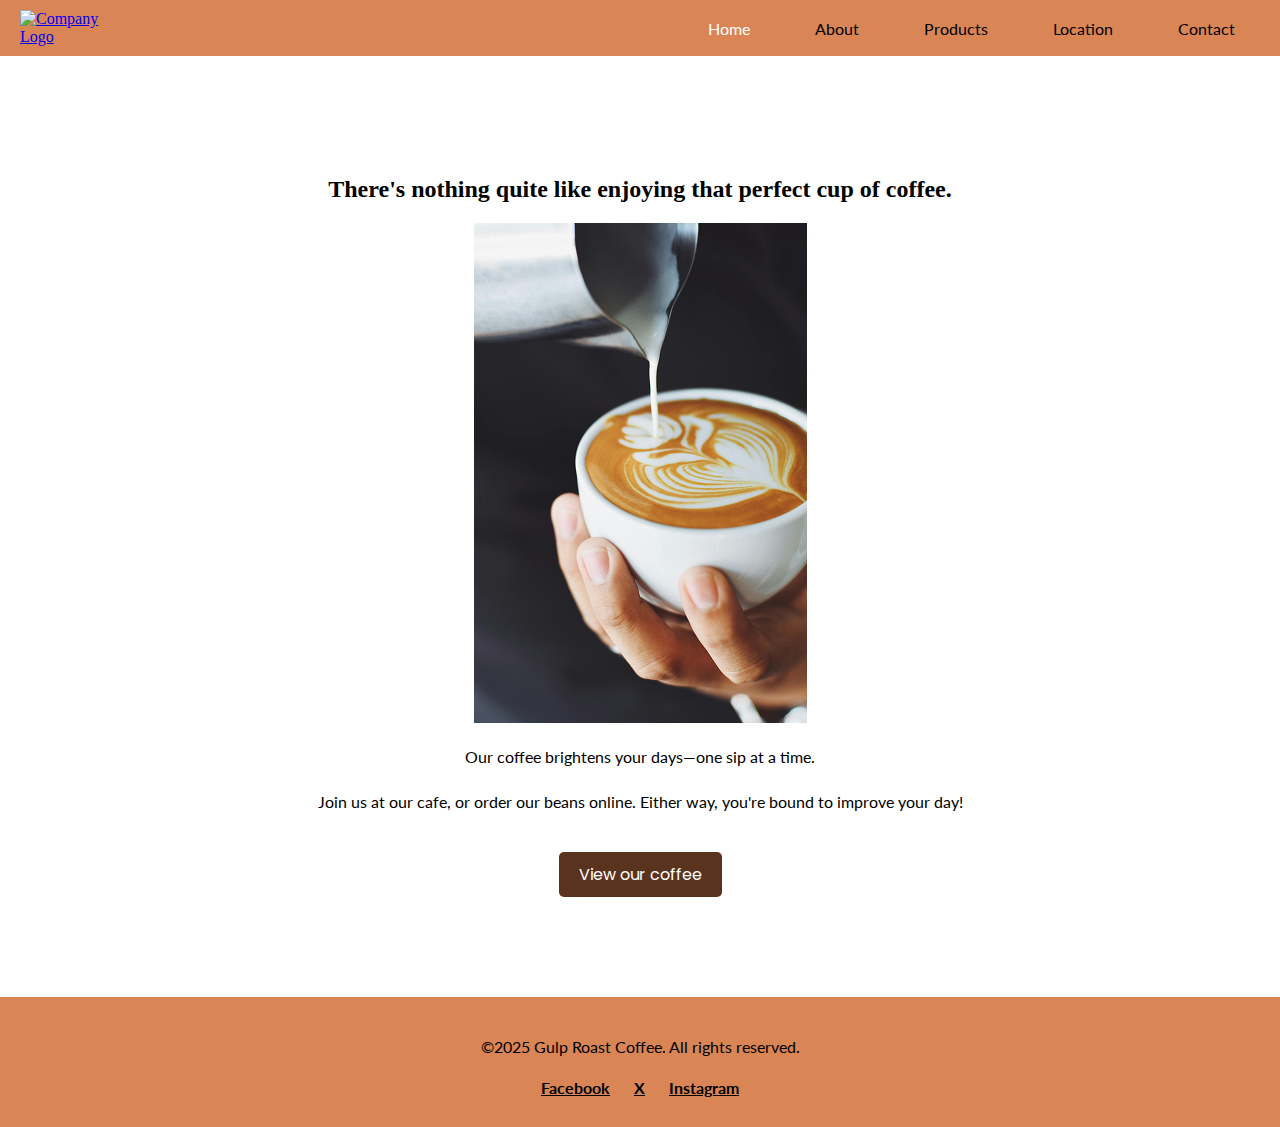
==== index.html @ 18f4cc29 "Moved files to Github folder" ====
<!DOCTYPE html>
<html lang="en">
<head>
  <meta charset="UTF-8">
  <meta http-equiv="X-UA-Compatible" content="IE=edge">
  <meta name="viewport" content="width=device-width, initial-scale=1.0">
  <title>Gulp Roast Home</title>
     <link rel="preconnect" href="https://fonts.googleapis.com">
    <link rel="preconnect" href="https://fonts.gstatic.com" crossorigin>
    <link href="https://fonts.googleapis.com/css2?family=Roboto:ital,wght@0,100..900;1,100..900&display=swap" rel="stylesheet">
    <link rel="preconnect" href="https://fonts.googleapis.com">
    <link rel="preconnect" href="https://fonts.gstatic.com" crossorigin>
    <link href="https://fonts.googleapis.com/css2?family=Lato:ital,wght@0,100;0,300;0,400;0,700;0,900;1,100;1,300;1,400;1,700;1,900&display=swap" rel="stylesheet">
    <link rel="stylesheet" href="styles.css">
    <link rel="preconnect" href="https://fonts.googleapis.com">
    <link rel="preconnect" href="https://fonts.gstatic.com" crossorigin>
    <link href="https://fonts.googleapis.com/css2?family=Open+Sans:ital,wght@0,300..800;1,300..800&family=Poppins:ital,wght@0,100;0,200;0,300;0,400;0,500;0,600;0,700;0,800;0,900;1,100;1,200;1,300;1,400;1,500;1,600;1,700;1,800;1,900&display=swap" rel="stylesheet">
</head>
<body>
  <header>
    <a href="index.html">
    <img src="https://static.bc-edx.com/uxui/uxui-v3/m9/coffee-brand-assets/gulp-logo-dark.png" alt="Company Logo" id="logo"> 
</a>
        <nav>
            <div class="header">
                <div class="inline-block special-item"><a href="index.html">Home</a></div>
                <div class="inline-block"><a href="about.html">About</a></div>
                <div class="inline-block"><a href="products.html">Products</a></div>
                <div class="inline-block"><a href="https://uxuicurriculum.wixsite.com/gulproast/locations">Location</a></div>
                <div class="inline-block"><a href="https://uxuicurriculum.wixsite.com/gulproast/contact">Contact</a></div>
            </div>
        </nav>
</header>
<main>
    <section class="hero">
        <div class="hero-content">
          <h2>There's nothing quite like enjoying that perfect cup of coffee.</h2>
        </div>
      </section>
  
      <div class="about">
        <div class="about-content">
          <div class="about-image">
            <img src="images/gulp-coffee-closeup.jpg" alt="two people drinking coffee">
          </div>
          <div class="about-text">
            <p>Our coffee brightens your days—one sip at a time.</p>
            <p>Join us at our cafe, or order our beans online. Either way, you're bound to improve your day!</p>
            <a href="products.html" class="cta-button">View our coffee</a>
          </div>
        </div>
    </div>
    </main>
    <footer>
        <p>&copy;2025 Gulp Roast Coffee. All rights reserved.</p>
    <div class="footer-container">
        <ul class="social-media">
            <li><a href="https://www.facebook.com" target="_blank">Facebook</a></li>
            <li><a href="https://www.x.com" target="_blank">X</a></li>
            <li><a href="https://www.instagram.com" target="_blank">Instagram</a></li>
        </ul>
    </div>
    </footer>
</body>
</html>
---- styles.css ----
* {
    box-sizing: border-box;
}

p {
 font-family: "Lato", sans-serif;
 line-height: 1.8;
}
p2 {
   font-family: "Lato", sans-serif;
   color: black;
}
body {
    margin: 0;
    padding: 0;
}

header {
    display: flex;
    justify-content: space-between;
    align-items: center; 
    padding: 10px 20px; 
    background-color: #D98555;
}

#logo {
    max-width: 100px; 
    height: auto;
}

nav {
    display: flex;
    font-family: "Lato", sans-serif;   
}

.header {
    display: flex;
    justify-content: space-between;
}

.inline-block {
  margin: 0 15px;
}

.inline-block a{
    margin-left: 15px;
    cursor: pointer;
    text-decoration: none;
    padding: 10px;
    color: black;
}

.inline-block a:hover {
  color: #F2F2F2;
}

.special-item a {
  color: white;
  text-decoration: none;
}

main {
    padding: 100px;
    text-align: center;
}

h1 {
    color: #59331D;
    font-family: "Poppins", sans-serif;
}
.sf-link {
  color: #D98555;
  text-decoration: underline;
}
.sf-link:hover {
  color: #082B59;
}
.cta-button {
    display: inline-block;
    padding: 10px 20px; 
    background-color: #59331D;
    color: white;
    text-decoration: none; 
    border-radius: 5px;
    margin-top: 20px;
    font-family: "Poppins", sans-serif;
}

.cta-button:hover {
    background-color: #361e11;
}

.box {
    border: none;
    padding: 50px;
    background-color: #F2F2F2;
    width: 450px;
    margin: 20px auto;
    border-radius: 20px;
}

.content-container {
    display: flex;
    align-items: center;
    justify-content: center;
}

.image-container {
  display: flex;
  flex-direction: column;
  align-items: center;
  text-align: center;
}

.image {
    max-width: 100%;
    height: auto;
    border-radius: 20px;
    border: solid;
    border-color: #59331D;
}

.caption {
  display: flex;
  align-items: center;
  color: white;
  font-family: "Poppins", sans-serif;
  font-size: 13px;
  font-style: italic;
  text-align: center;
  margin-top: 15px;
  background-color: #59331D;
  padding: 15px;
  border-radius: 20px;
  text-align: center;
}

footer {
    text-align: center;
    padding: 20px 0;
    background-color: #D98555;
}

.footer-container {
    margin-top: 10px;
}

.social-media {
    list-style-type: none;
    padding: 0;
    font-family: "Lato", sans-serif;
    margin-bottom: 10px;
}

.social-media li {
    display: inline;
    margin: 0 10px;
}

.social-media a {
    color: #000;
    font-weight: bold;
}
.social-media a:hover {
    text-decoration: underline;
    color: white;
}

/* Mobile Styles (up to 600px) */
@media (max-width: 600px) {
    main {
        padding: 10px;
    }

    .box {
        width: 90%;
        padding: 20px;
    }
    .image{
        width: 90%;
    }
    .header {
        flex-direction: column;
        gap: 10px;
        text-align: center;
        padding: 10px;
    }
 
}

/* Tablet Styles (601px to 1024px) */
@media (min-width: 601px) and (max-width: 1024px) {
    main {
        padding: 50px;
    }

    .content-container {
        flex-wrap: wrap;
    }

    .box {
        width: 70%;
        padding: 30px;
    }
    .image{
        width: 70%;
    }
}

/* Desktop Styles (1025px and above) */
@media (min-width: 1025px) {
    main {
        padding: 100px;
    }

    .box {
        width: 450px;
        padding: 50px;
    }
    .image{
        width: auto;
    }
}
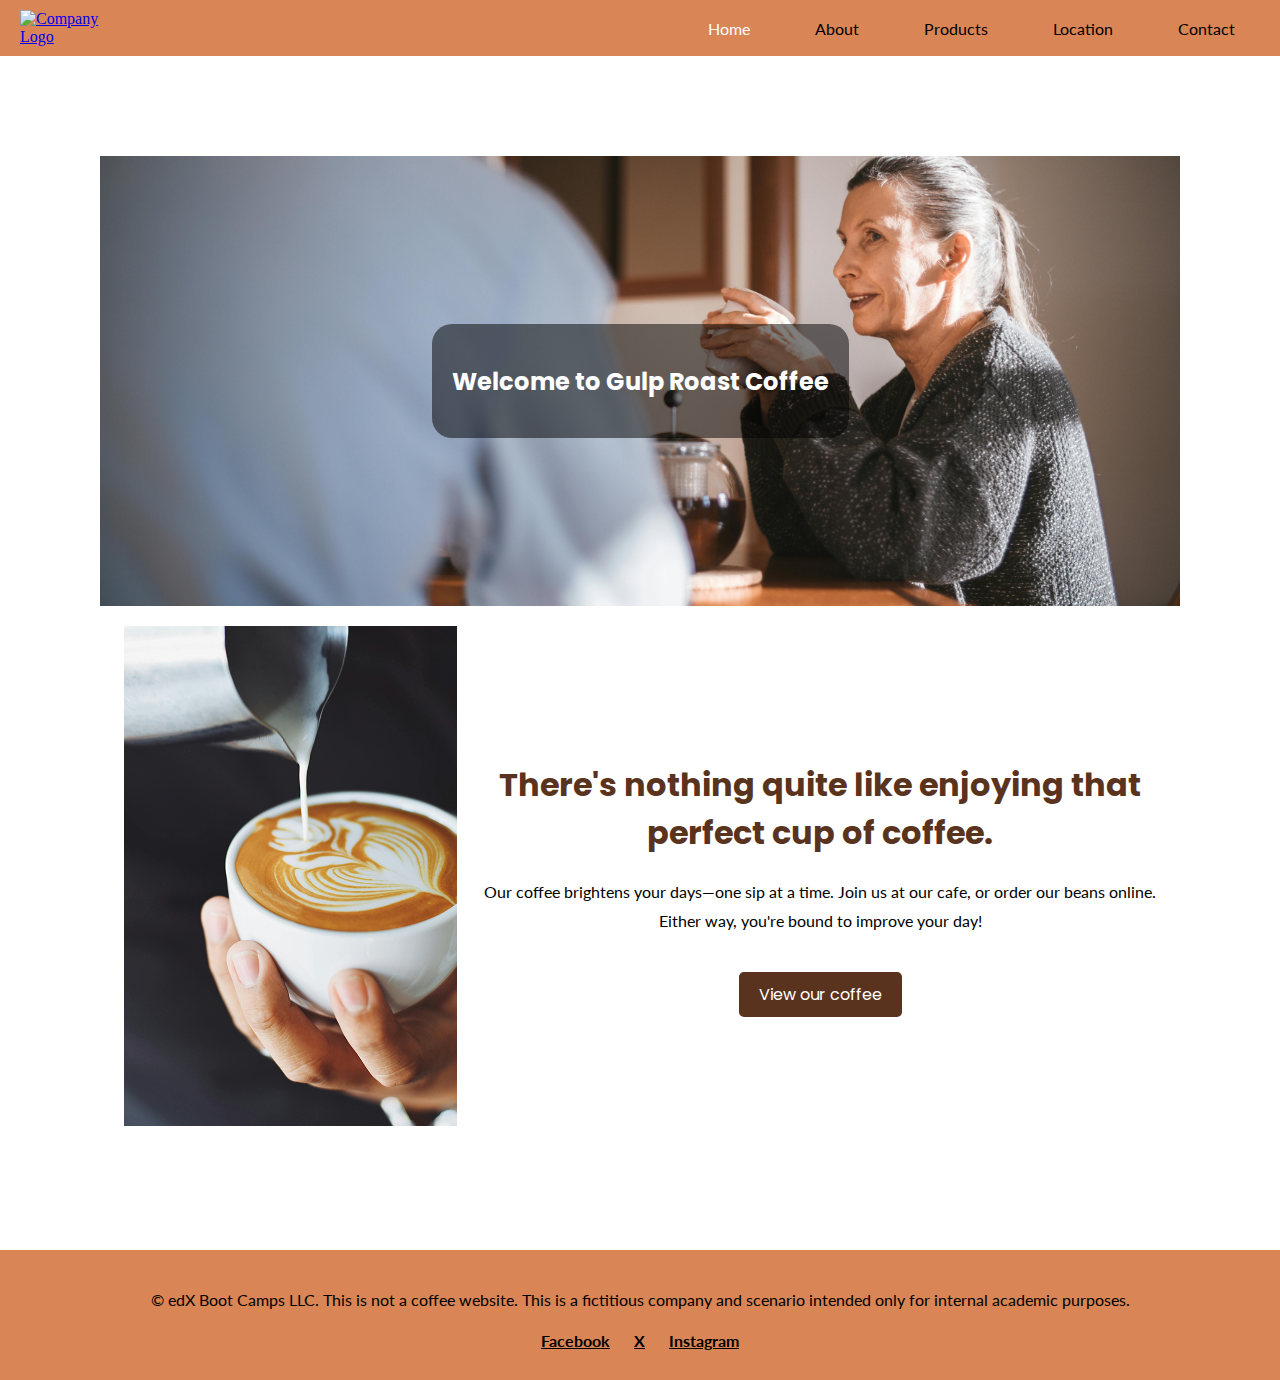
==== commit 4087cb52: "added media query" ====
--- a/index.html
+++ b/index.html
@@ -11,11 +11,11 @@
     <link rel="preconnect" href="https://fonts.googleapis.com">
     <link rel="preconnect" href="https://fonts.gstatic.com" crossorigin>
     <link href="https://fonts.googleapis.com/css2?family=Lato:ital,wght@0,100;0,300;0,400;0,700;0,900;1,100;1,300;1,400;1,700;1,900&display=swap" rel="stylesheet">
-    <link rel="stylesheet" href="styles.css">
     <link rel="preconnect" href="https://fonts.googleapis.com">
     <link rel="preconnect" href="https://fonts.gstatic.com" crossorigin>
     <link href="https://fonts.googleapis.com/css2?family=Open+Sans:ital,wght@0,300..800;1,300..800&family=Poppins:ital,wght@0,100;0,200;0,300;0,400;0,500;0,600;0,700;0,800;0,900;1,100;1,200;1,300;1,400;1,500;1,600;1,700;1,800;1,900&display=swap" rel="stylesheet">
-</head>
+    <link rel="stylesheet" href="styles.css">
+  </head>
 <body>
   <header>
     <a href="index.html">
@@ -34,7 +34,7 @@
 <main>
     <section class="hero">
         <div class="hero-content">
-          <h2>There's nothing quite like enjoying that perfect cup of coffee.</h2>
+          <h2>Welcome to Gulp Roast Coffee</h2>
         </div>
       </section>
   
@@ -44,15 +44,16 @@
             <img src="images/gulp-coffee-closeup.jpg" alt="two people drinking coffee">
           </div>
           <div class="about-text">
-            <p>Our coffee brightens your days—one sip at a time.</p>
-            <p>Join us at our cafe, or order our beans online. Either way, you're bound to improve your day!</p>
+            <h1>There's nothing quite like enjoying that perfect cup of coffee.</h1>
+            <p>Our coffee brightens your days—one sip at a time. Join us at our cafe, or order our beans online. Either way, you're bound to improve your day!</p>
             <a href="products.html" class="cta-button">View our coffee</a>
           </div>
         </div>
     </div>
     </main>
     <footer>
-        <p>&copy;2025 Gulp Roast Coffee. All rights reserved.</p>
+        <p>© edX Boot Camps LLC. This is not a coffee website. This is a fictitious company and scenario intended only for internal academic purposes.
+        </p>
     <div class="footer-container">
         <ul class="social-media">
             <li><a href="https://www.facebook.com" target="_blank">Facebook</a></li>
--- a/styles.css
+++ b/styles.css
@@ -2,17 +2,13 @@
     box-sizing: border-box;
 }
 
+body {
+    margin: 0;
+    padding: 0;
+}
 p {
  font-family: "Lato", sans-serif;
  line-height: 1.8;
-}
-p2 {
-   font-family: "Lato", sans-serif;
-   color: black;
-}
-body {
-    margin: 0;
-    padding: 0;
 }
 
 header {
@@ -68,6 +64,10 @@
     color: #59331D;
     font-family: "Poppins", sans-serif;
 }
+h2 {
+    color: white;
+    font-family: "Poppins", sans-serif;
+}
 .sf-link {
   color: #D98555;
   text-decoration: underline;
@@ -75,6 +75,53 @@
 .sf-link:hover {
   color: #082B59;
 }
+
+.hero {
+    background-image: url("images/gulp-couple-talking.jpg"); 
+    background-size: cover;
+    background-position: center;
+    height: 50vh; 
+    display: flex;
+    align-items: center;
+    justify-content: center;
+    text-align: center;
+  }
+  
+  .hero-content {
+    background-color: rgba(0, 0, 0, 0.5); 
+    color: white;
+    padding: 20px;
+    position: relative;
+    font-family: "Poppins", sans-serif;
+    border-radius: 20px;
+  }
+  
+  .about {
+    padding: 20px;
+  }
+  
+  .about-content {
+    display: flex;
+    align-items: center;
+    gap: 20px;
+  }
+  
+  .about-image {
+    flex: 1;
+  }
+  
+  .about-image img {
+    max-width: 100%;
+    height: auto;
+  }
+  
+  .about-text {
+    flex: 2;
+    
+   
+ 
+  }
+
 .cta-button {
     display: inline-block;
     padding: 10px 20px; 
@@ -135,6 +182,45 @@
   text-align: center;
 }
 
+.product-grid {
+    display: flex;
+    grid-template-columns: 1fr 1fr 1fr;
+    gap: 10px;
+    padding: 10px;
+}
+
+.product-item {
+    display: flex;
+    flex-direction: column;
+    aspect-ratio: 1 / 1; 
+    overflow: hidden;
+    text-align: center;
+    padding: 10px;
+}
+
+.product-item img {
+    width: 100%;
+    height: auto;
+    object-fit: cover; 
+    margin-bottom: 0; 
+}
+
+.product-item h2 {
+    margin-bottom: 5px;
+    font-size: 1.23em;
+    font-family: "Poppins", sans-serif;
+}
+
+.product-item p {
+    margin-bottom: 15px;
+    line-height: 1.6;
+    padding: 10px; 
+    font-family: "Lato", sans-serif;
+}
+
+
+
+
 footer {
     text-align: center;
     padding: 20px 0;
@@ -166,12 +252,15 @@
     color: white;
 }
 
+
 /* Mobile Styles (up to 600px) */
 @media (max-width: 600px) {
     main {
         padding: 10px;
     }
-
+    .product-grid {
+        grid-template-columns: 1fr;
+    }
     .box {
         width: 90%;
         padding: 20px;
@@ -185,7 +274,7 @@
         text-align: center;
         padding: 10px;
     }
- 
+    
 }
 
 /* Tablet Styles (601px to 1024px) */
@@ -194,6 +283,10 @@
         padding: 50px;
     }
 
+    .product-grid {
+        grid-template-columns: 1fr; 
+    }
+
     .content-container {
         flex-wrap: wrap;
     }
@@ -213,6 +306,13 @@
         padding: 100px;
     }
 
+    .product-grid {
+        display: grid;
+        grid-template-columns: 1fr 1fr 1fr; 
+        gap: 10px;
+        padding: 10px;
+    }
+
     .box {
         width: 450px;
         padding: 50px;
@@ -220,4 +320,4 @@
     .image{
         width: auto;
     }
-}+}
